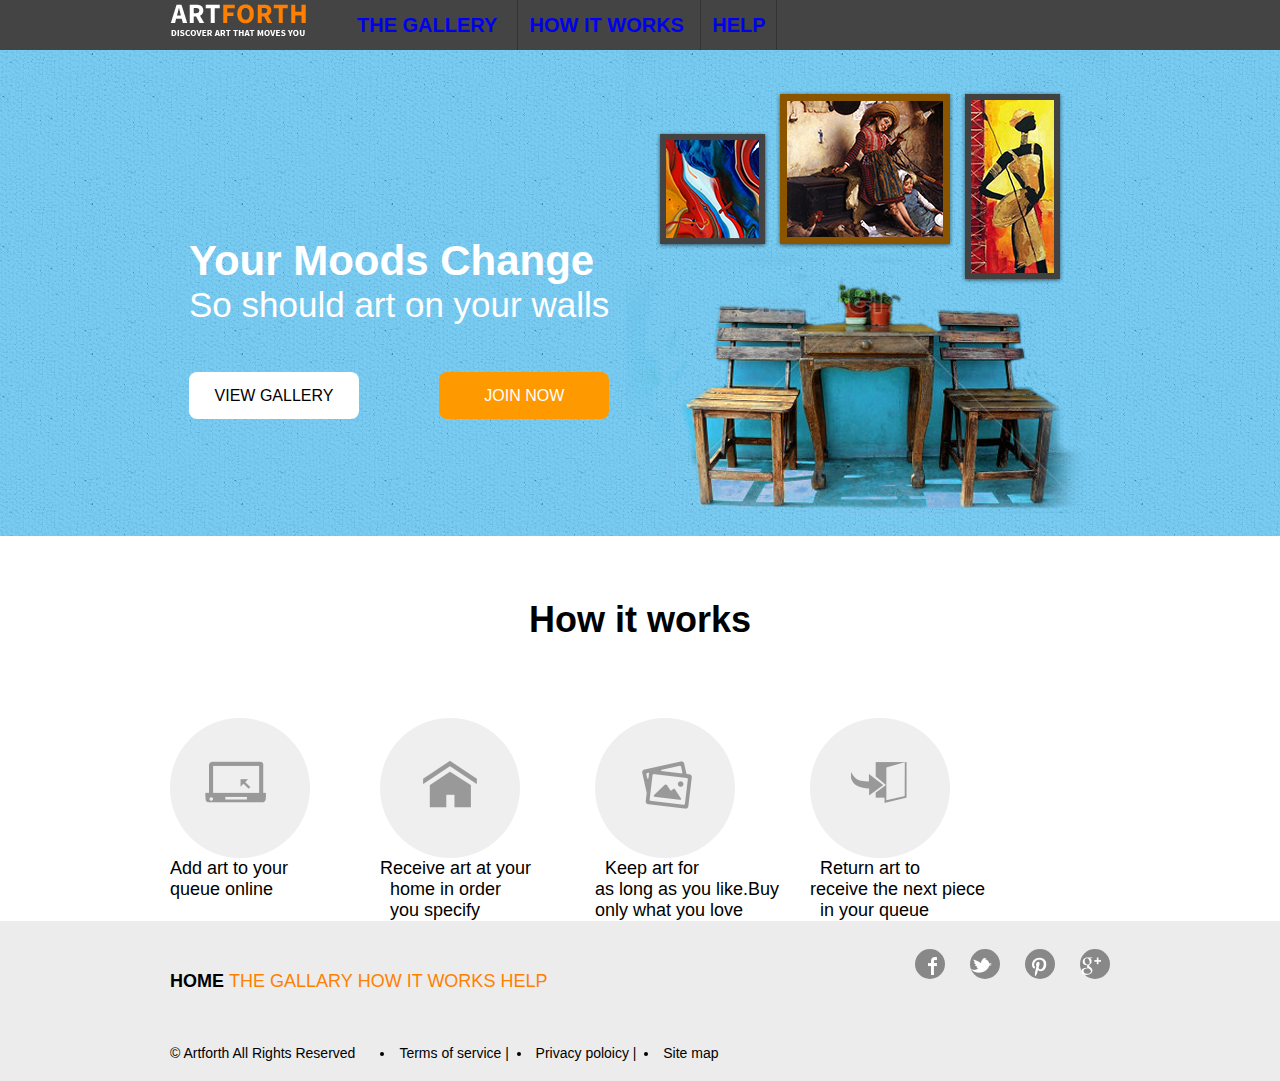
==== 8_frontend/html_css/assignment3/index.html @ 6bbcc033 "assignment3 in frontend added" ====
<html>
	<head>
		<title>Html page</title>
		<link rel="stylesheet" type="text/css" href="css/style.css">
	</head>
	
	<body>

	<div id ="wrapper">		
			<div id="navigator">
				<div class="container">	
					<div id="logo">
						<img src="images/logo.png" alt="logo">
					</div>
					<ul>
						<li><div class="menu"><a href="index.html">THE GALLERY</a>&nbsp</li>
						<li>&nbsp<img src="images/shape_dividor.png" alt="logo">&nbsp&nbsp</li>
						<li><div class="menu"><a href="index.html">&nbsp HOW IT WORKS &nbsp </a></li>
						<li><img src="images/shape_dividor.png" alt="logo">&nbsp</li>
						<li><div class="menu"><a href="index.html">&nbsp HELP &nbsp</a></li>
						<li><img src="images/shape_dividor.png" alt="logo"></li>
					</ul>
				</div>

			</div>
			<div id="pattern">
				<div class="container">	
					<img src="images/header_image.png" alt="logo">
					
				
				<div id="content"">
					<h1>Your Moods Change</h1>
					<h2>So should art on your walls</h2>

					<div class="rectanglewhite">VIEW GALLERY</div>
					<div class="rectangleyellow">JOIN NOW</div>
				</div>

				</div>
			</div>
	
			<div id="pattern2">
				<div class="container">
					<div class="text">How it works</div>

						<ul>				
						<li><div class="first"><img src="images/computer.png"></div>Add art to your <br>queue online</li>
						<li><div class="second"><img src="images/Home.png"></div>Receive art at your <br>&nbsp home in order<br> &nbsp you specify</li>
						<li><div class="third"><img src="images/message.png"></div>&nbsp Keep art for<br> as long as you like.Buy<br> only what you love</li>
						<li><div class="forth"><img src="images/return.png"></div>&nbsp Return art to<br>receive the next piece<br>&nbsp in your queue</li>
						</ul>

				</div>
				
			</div>

			<div id="footer">
				<div class="container">

					<ul>
						<li><div class="home"><a href="index.html">HOME</div></li>				
						<li><div class="link"><a href="index.html">&nbspTHE GALLARY</div></li>				
						<li><div class="link"><a href="index.html">&nbspHOW IT WORKS</div></li>				
						<li><div class="link"><a href="index.html">&nbspHELP</div></li>				
						
					</ul>	
					<div class="logoslist">
					
					<ul>
						<li><div class="logos"><img src="images/g_logo.png"></div></li>				
						<li><div class="logos"><img src="images/p_logo.png"></div></li>				
						<li><div class="logos"><img src="images/bird_logo.png"></div></li>				
						<li><div class="logos"><img src="images/f_logo.png"></div></li>	
						<div class="clear2"></div>				
						
					</ul>

					</div>

					<div class="copyright">&copy Artforth All Rights Reserved
					</div>

					<div class ="righttext">
						<li><a href="index.html">Terms of service |&nbsp&nbsp</li>
												
						<li><a href="index.html">Privacy poloicy |&nbsp&nbsp</li>	
						<li><a href="index.html">Site map</li>				
					</div>
				
				
				</div>
				
				
			</div>
			

	</div>
	</body>

</html>
---- 8_frontend/html_css/assignment3/css/style.css ----
/*Default Reset CSS*/
html, body, div, span, applet, object, iframe,
h1, h2, h3, h4, h5, h6, p, blockquote, pre,
a, abbr, acronym, address, big, cite, code,
del, dfn, em, img, ins, kbd, q, s, samp,
small, strike, strong, sub, sup, tt, var,
b, u, i, center,
dl, dt, dd, ol, ul, li,
fieldset, form, label, legend,
table, caption, tbody, tfoot, thead, tr, th, td,
article, aside, canvas, details, embed,
figure, figcaption, footer, header, hgroup,
menu, nav, output, ruby, section, summary,
time, mark, audio, video {
	margin: 0;
	padding: 0;
	border: 0;
	font-size: 100%;
	font: inherit;
	vertical-align: baseline;
}	
#wrapper
	   	{		
	        font-family:Source Sans Pro,Helvetica,sans-serif;
	   	}

#navigator

	   	{
   		 background-color:#444444;
    		 height:50px;	
		 line-height:50px;	 
		
    	  	 }
#logo		{
	
		float:left;
		padding:3px 50px 3px 0px;
		
		}

img
		{
		
		float:right;
		clear:both;

}
ul
		{
		list-style-type:none;
		
		}

li
	   	{			
		font-size:18px; 	
		float:left;		
	   	}

.menu a	  	{
	   	text-decoration:none;
		font-weight:bold;
		font-size:20px;
		
	   	}



#pattern	{
		height:486px;
	 	background-image: url("../images/pattern.png");
    		background-repeat:repeat;
		}

	
#content	{
		color:white;	
		float:left;
		margin-left:19px;
		margin-top:186px;
		
		}

.rectanglewhite	{
       
    		background: white;
    		width: 170px;
		height:47px;
    		border-radius: 8px;
		color:black;
		line-height:47px;
		text-align:center;
		float:left;
		margin-top:47px;
		}

.rectangleyellow	
		{
       		float:right;
    		background: #ff9900;
    		width: 170px;
		height:47px;
    		 border-radius: 8px;
		color:white;
		line-height:47px;
		text-align:center;
		margin-top:47px;
		}

h1		{
		
		font-size:42px;
		font-weight:bold;		
		}

h2		{
		font-weight:normal;
		font-size:35px;
		}

.first		{
		width: 140px;
		height:140px;		
		border-radius: 70px;
		background-color:#efefef;
		margin-top:77px;
		margin-right:70px;
		
		}
.first img
		{
		padding:43px;
		}

.second		{
		margin-top:77px;
		margin-right:75px;
		width: 140px;
		height:140px;		
		border-radius: 70px;
		background-color:#efefef;		
			
		}
.second	 img
		{
		padding:43px;
		}

.third		{
		margin-top:77px;
		width: 140px;
		height:140px;		
		border-radius: 70px;
		background-color:#efefef;
		margin-right:75px;
			
		}
.third img
		{
		padding:43px;
		}


.forth		{
		margin-top:77px;
		margin-right:75px;
		width: 140px;
		height:140px;		
		border-radius: 70px;
		background-color:#efefef;
		
			
		}
.forth img
		{
		padding:43px;
		}

.text		{
		font-size:36px;
		margin-top:63px;
		text-align:center;	
		font-weight:bold;
		}

#footer		{
		height:160px;
	 	background-image: url("../images/footer.png");
    		background-repeat:repeat;
		clear:both;
		line-height:65px;
		
		}


.home a	  	{
		color:black;
	   	text-decoration:none;
		font-weight:bold;
		float:left;
		font-size:18px;
		margin-top:28px;
	   	}

.link a		{
		text-decoration:none;
		float:left;
		color:#ff8000;
		margin-top:28px;
		}


.menu a:visited 
	        {
    		color: #939393;
	        }
.home a:visited
		{
    		color: #939393;
	        }

.logos	{
		float:right;
		height:30px;
		width:30px;	
		border-radius: 15px;
		background-color:#888888;	
		margin-top:28px;
		margin-left:25px;
		clear:both;
		}

.logos img	
		{
		padding:8px;
		}

.logoslist li
		{
		float:right;		
		}

.copyright	{
		font-size:14px;
		color:black;
		margin-top:25px;
		float:left;
		line-height:28px;
		margin-right:25px;	
		}

.clear2	{
		clear:both;
		}


.righttext a	
		{
		color:black;
		text-decoration:none;
		
		
		}

.righttext li{
		margin-top:25px;
	   	
		line-height:28px;					
		font-size:14px; 			
	   	}	
	
.container
		{
		width:940px;
		margin:auto;
		}
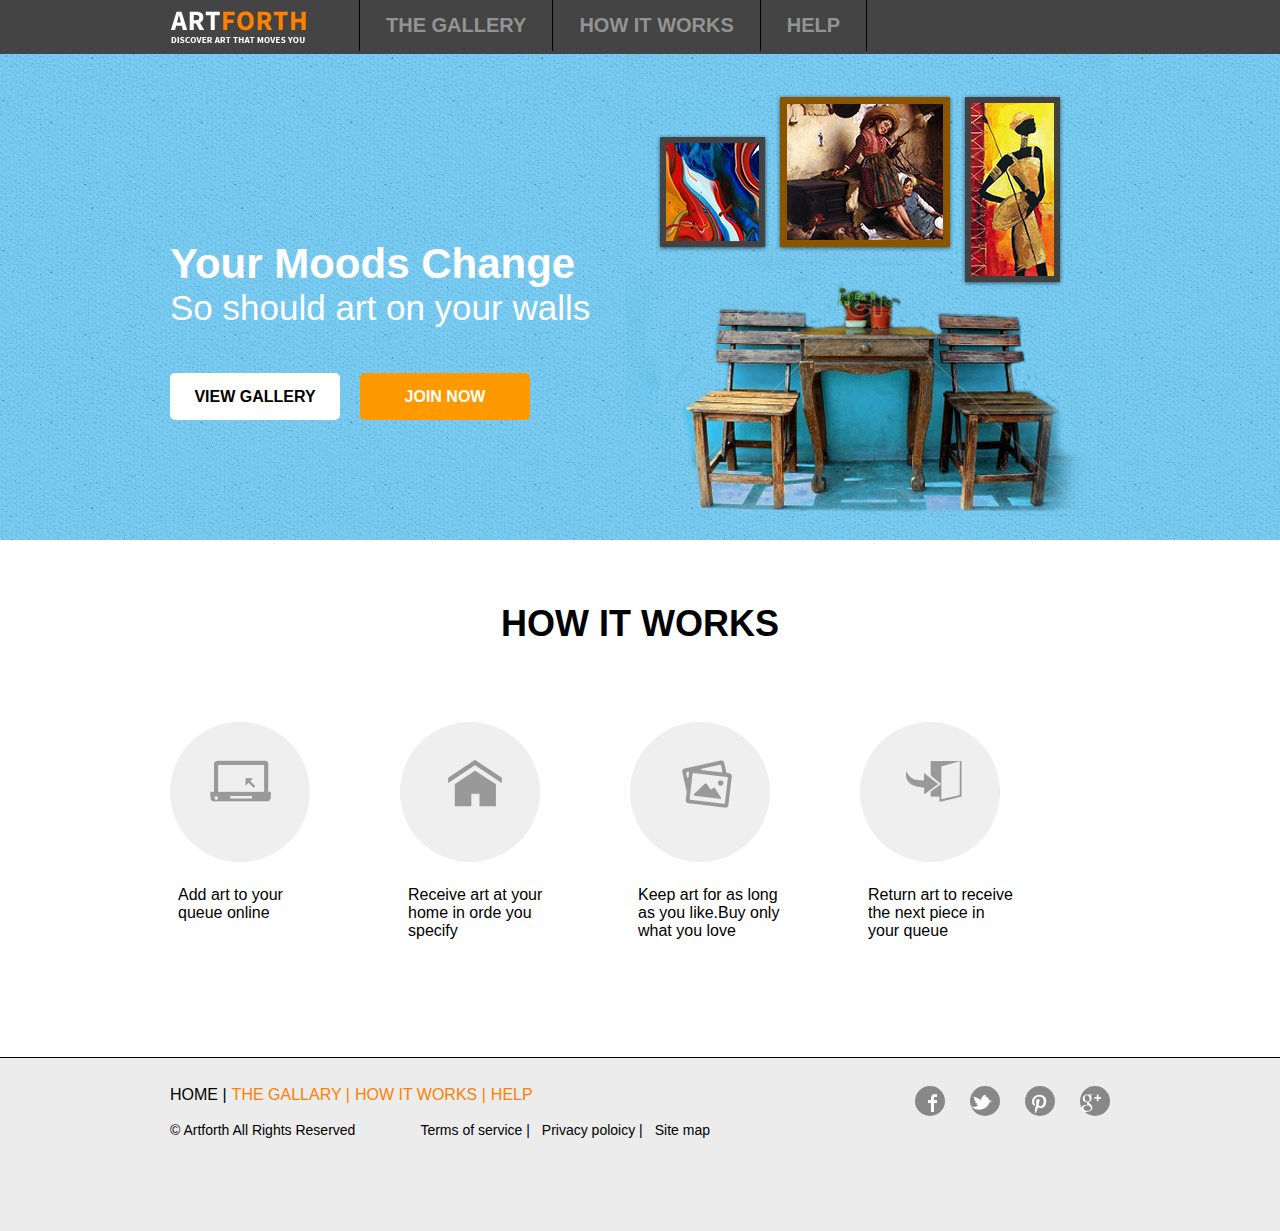
==== commit 956786e4: "assignment 3 added" ====
--- a/8_frontend/html_css/assignment3/index.html
+++ b/8_frontend/html_css/assignment3/index.html
@@ -1,100 +1,100 @@
+<!DOCTYPE html>
 <html>
 	<head>
 		<title>Html page</title>
+
 		<link rel="stylesheet" type="text/css" href="css/style.css">
 	</head>
 	
 	<body>
-
-	<div id ="wrapper">		
-			<div id="navigator">
+			
+			<div id="navigation">
 				<div class="container">	
-					<div id="logo">
-						<img src="images/logo.png" alt="logo">
-					</div>
+					
+						<a class="logo"><img src="images/logo.png" alt="logo"></a>
+					
 					<ul>
-						<li><div class="menu"><a href="index.html">THE GALLERY</a>&nbsp</li>
-						<li>&nbsp<img src="images/shape_dividor.png" alt="logo">&nbsp&nbsp</li>
-						<li><div class="menu"><a href="index.html">&nbsp HOW IT WORKS &nbsp </a></li>
-						<li><img src="images/shape_dividor.png" alt="logo">&nbsp</li>
-						<li><div class="menu"><a href="index.html">&nbsp HELP &nbsp</a></li>
-						<li><img src="images/shape_dividor.png" alt="logo"></li>
+						<li><div class="menu"><a href="index.html">THE GALLERY</a></li>
+						
+						<li><div class="menu"><a href="index.html">HOW IT WORKS </a></li>
+						
+						<li><div class="menu"><a href="index.html">HELP</a></li>
+						
 					</ul>
+						<div class="clear"></div>
 				</div>
 
 			</div>
+
 			<div id="pattern">
-				<div class="container">	
-					<img src="images/header_image.png" alt="logo">
+			    <div class="container">	
+					<img src="images/header_image.png" alt="header_imaage">					
+				
+				<div id="content">
+					<h1>Your Moods Change</h1>
+					<h2>So should art on your walls</h2>				
+
+						<div class="rectanglewhite">VIEW GALLERY</div>
+						<div class="rectangleyellow">JOIN NOW</div>
+						
 					
-				
-				<div id="content"">
-					<h1>Your Moods Change</h1>
-					<h2>So should art on your walls</h2>
+															
+				</div>	
 
-					<div class="rectanglewhite">VIEW GALLERY</div>
-					<div class="rectangleyellow">JOIN NOW</div>
-				</div>
-
-				</div>
+			     </div>
 			</div>
 	
 			<div id="pattern2">
 				<div class="container">
-					<div class="text">How it works</div>
+					<div class="text">HOW IT WORKS</div>
 
 						<ul>				
-						<li><div class="first"><img src="images/computer.png"></div>Add art to your <br>queue online</li>
-						<li><div class="second"><img src="images/Home.png"></div>Receive art at your <br>&nbsp home in order<br> &nbsp you specify</li>
-						<li><div class="third"><img src="images/message.png"></div>&nbsp Keep art for<br> as long as you like.Buy<br> only what you love</li>
-						<li><div class="forth"><img src="images/return.png"></div>&nbsp Return art to<br>receive the next piece<br>&nbsp in your queue</li>
+						<li><div class="circles"><img src="images/computer.png"></div><p>Add art to your queue online</p></li>
+						<li><div class="circles"><img src="images/Home.png"></div><p>Receive art at your home in orde you specify</p></li>
+						<li><div class="circles"><img src="images/message.png"></div><p>Keep art for as long as you like.Buy only what you love</p></li>
+						<li><div class="circles"><img src="images/return.png"></div><p>Return art to receive the next piece in your queue</p></li>
 						</ul>
+						<div class="clear"></div>
+						
 
-				</div>
-				
+				       </div>				
 			</div>
 
 			<div id="footer">
+
 				<div class="container">
 
-					<ul>
-						<li><div class="home"><a href="index.html">HOME</div></li>				
-						<li><div class="link"><a href="index.html">&nbspTHE GALLARY</div></li>				
-						<li><div class="link"><a href="index.html">&nbspHOW IT WORKS</div></li>				
-						<li><div class="link"><a href="index.html">&nbspHELP</div></li>				
-						
-					</ul>	
-					<div class="logoslist">
-					
-					<ul>
-						<li><div class="logos"><img src="images/g_logo.png"></div></li>				
-						<li><div class="logos"><img src="images/p_logo.png"></div></li>				
-						<li><div class="logos"><img src="images/bird_logo.png"></div></li>				
-						<li><div class="logos"><img src="images/f_logo.png"></div></li>	
-						<div class="clear2"></div>				
+					<ul >
+						<li id="home"><a class="footerlist" href="index.html">HOME |</a></li>				
+						<li><a class="footerlist" href="index.html">THE GALLARY |</a></li>				
+						<li><a class="footerlist" href="index.html">HOW IT WORKS |</a></li>				
+						<li><a class="footerlist" href="index.html">HELP </a></li>				
 						
 					</ul>
+					
+					<ul class ="socialicons">
+
+						<li><div><a class="logos"href="index.html"><img src="images/g_logo.png"/></a></div></li>				
+						<li><div><a class="logos" href="index.html"><img src="images/p_logo.png"/></a></div></li>				
+						<li><div><a class="logos" href="index.html"><img src="images/bird_logo.png"/></a></div></li>				
+						<li><div><a class="logos" href="index.html"><img src="images/f_logo.png"/></a></div></li>	
+									
+						
+					</ul>
+						<div class="clear"></div>				
+
+					<div class="copyright">&copy Artforth All Rights Reserved</div>
+						
+							<ul class="righttext">
+								<li><a href="index.html">Terms of service |</a></li>
+								<li><a href="index.html">Privacy poloicy |</a></li>	
+								<li><a href="index.html">Site map</a></li>				
+							</ul>		
 
 					</div>
 
-					<div class="copyright">&copy Artforth All Rights Reserved
-					</div>
-
-					<div class ="righttext">
-						<li><a href="index.html">Terms of service |&nbsp&nbsp</li>
-												
-						<li><a href="index.html">Privacy poloicy |&nbsp&nbsp</li>	
-						<li><a href="index.html">Site map</li>				
-					</div>
-				
-				
-				</div>
-				
+					<div class="clear"></div>				
 				
 			</div>
-			
-
-	</div>
-	</body>
-
+		</body>
 </html>
--- a/8_frontend/html_css/assignment3/css/style.css
+++ b/8_frontend/html_css/assignment3/css/style.css
@@ -18,45 +18,55 @@
 	font-size: 100%;
 	font: inherit;
 	vertical-align: baseline;
-}	
-#wrapper
+		}	
+body
 	   	{		
 	        font-family:Source Sans Pro,Helvetica,sans-serif;
 	   	}
 
-#navigator
-
-	   	{
-   		 background-color:#444444;
-    		 height:50px;	
-		 line-height:50px;	 
-		
-    	  	 }
-#logo		{
-	
-		float:left;
-		padding:3px 50px 3px 0px;
-		
-		}
-
-img
-		{
-		
+#navigation	{
+   		 background-color:#444444;	
+		 line-height:50px; 
+		}
+	
+.logo		{
+	
+		float:left;
+		padding:10px 52px 10px 0px;		
+		
+		}
+
+img 		{		
 		float:right;
-		clear:both;
-
-}
-ul
-		{
+		
+		}
+ ul		{
 		list-style-type:none;
-		
-		}
-
-li
-	   	{			
+		}
+
+#navigation li
+	   	{	
+		border-right:1px solid;		
 		font-size:18px; 	
-		float:left;		
-	   	}
+		float:left;
+		display:block;		
+			
+	   	}
+
+#navigation li:first-child
+		{
+		border-left:1px solid;		
+		}
+#navigation li a
+		{
+		color:#939393;
+		padding:19px 26px 19px 26px;	
+		}
+#navigation li a:hover,.righttext li a:hover,.footerlist li a:hover
+		{
+		color:blue;
+		}
+
 
 .menu a	  	{
 	   	text-decoration:none;
@@ -77,37 +87,37 @@
 #content	{
 		color:white;	
 		float:left;
-		margin-left:19px;
-		margin-top:186px;
-		
-		}
-
-.rectanglewhite	{
-       
-    		background: white;
-    		width: 170px;
-		height:47px;
-    		border-radius: 8px;
-		color:black;
-		line-height:47px;
+		margin:186px 0px 120px 0px;
+		display:block;
+		
+		}
+.rectanglewhite,.rectangleyellow	
+		{		
+		border-radius: 5px;		
+		line-height:47px;	
+		width:170px;
 		text-align:center;
-		float:left;
-		margin-top:47px;
-		}
-
-.rectangleyellow	
-		{
-       		float:right;
-    		background: #ff9900;
-    		width: 170px;
-		height:47px;
-    		 border-radius: 8px;
+		margin-top:45px;
+		font-weight:bold;
+		float:left;
+			
+		}
+
+.rectanglewhite 
+		{
+		
+       		margin-right:20px;
+            	border-radius:5px;
+    		background: white;    		
+		color:black;		
+		}
+
+.rectangleyellow 	
+		{
+		 border-radius:5px;
+		 background: #ff9900;    		
 		color:white;
-		line-height:47px;
-		text-align:center;
-		margin-top:47px;
-		}
-
+		}
 h1		{
 		
 		font-size:42px;
@@ -119,63 +129,29 @@
 		font-size:35px;
 		}
 
-.first		{
+.circles	{
 		width: 140px;
 		height:140px;		
 		border-radius: 70px;
 		background-color:#efefef;
-		margin-top:77px;
+		margin-top:77px;		
+		}
+.circles img	{
+		padding:38px;
+		}
+
+#pattern2 li	{
+		width:160px;
+		float:left;
 		margin-right:70px;
-		
-		}
-.first img
-		{
-		padding:43px;
-		}
-
-.second		{
-		margin-top:77px;
-		margin-right:75px;
-		width: 140px;
-		height:140px;		
-		border-radius: 70px;
-		background-color:#efefef;		
+		}
+#pattern2 p	{
+		margin-left:8px;
+		margin-top:24px;
 			
 		}
-.second	 img
-		{
-		padding:43px;
-		}
-
-.third		{
-		margin-top:77px;
-		width: 140px;
-		height:140px;		
-		border-radius: 70px;
-		background-color:#efefef;
-		margin-right:75px;
-			
-		}
-.third img
-		{
-		padding:43px;
-		}
-
-
-.forth		{
-		margin-top:77px;
-		margin-right:75px;
-		width: 140px;
-		height:140px;		
-		border-radius: 70px;
-		background-color:#efefef;
-		
-			
-		}
-.forth img
-		{
-		padding:43px;
-		}
+
+
 
 .text		{
 		font-size:36px;
@@ -184,43 +160,34 @@
 		font-weight:bold;
 		}
 
+.text ul	{
+		list-style-type:none;
+		}
+
 #footer		{
-		height:160px;
-	 	background-image: url("../images/footer.png");
-    		background-repeat:repeat;
-		clear:both;
-		line-height:65px;
-		
-		}
-
-
-.home a	  	{
-		color:black;
-	   	text-decoration:none;
-		font-weight:bold;
-		float:left;
-		font-size:18px;
+		border-top:1px solid;
+		box-shadow: 1px 1px 1px #888888;
+		background-color:#ececec;
+		margin-top:117px;		
+		}
+
+.footerlist	{
+		float:left;
+		font-size:16px;		
 		margin-top:28px;
-	   	}
-
-.link a		{
+		color:#ff8000;
 		text-decoration:none;
-		float:left;
-		color:#ff8000;
-		margin-top:28px;
-		}
-
-
-.menu a:visited 
-	        {
-    		color: #939393;
-	        }
-.home a:visited
-		{
-    		color: #939393;
-	        }
-
-.logos	{
+		margin-right:5px;
+		}
+
+
+
+.footerlist ul
+		{
+		list-style-type:none;	
+		}
+
+.logos		{
 		float:right;
 		height:30px;
 		width:30px;	
@@ -228,47 +195,56 @@
 		background-color:#888888;	
 		margin-top:28px;
 		margin-left:25px;
-		clear:both;
-		}
-
+		line-height:28px;
+		
+		}
+#home a		{
+		color:black;
+		}
+		
 .logos img	
 		{
 		padding:8px;
-		}
-
-.logoslist li
-		{
-		float:right;		
-		}
+		}		
+
+.socialicons a:hover
+		{
+		background:blue;
+		}
+
+
 
 .copyright	{
 		font-size:14px;
 		color:black;
-		margin-top:25px;
+		margin-bottom:87px;
 		float:left;
 		line-height:28px;
-		margin-right:25px;	
-		}
-
-.clear2	{
+		margin-right:65px;	
+		}
+.copyright ul
+		{
+		list-style-type:none;
+		}
+.righttext a	
+		{
+		color:black;
+		text-decoration:none;	
+		
+		}
+
+.righttext li  {
+		margin-right:12px;		
+		margin-bottom:87px;	   	
+		line-height:28px;					
+		font-size:14px; 
+		float:left;			
+	   	}
+
+.clear		{
 		clear:both;
 		}
-
-
-.righttext a	
-		{
-		color:black;
-		text-decoration:none;
-		
-		
-		}
-
-.righttext li{
-		margin-top:25px;
-	   	
-		line-height:28px;					
-		font-size:14px; 			
-	   	}	
+	
 	
 .container
 		{
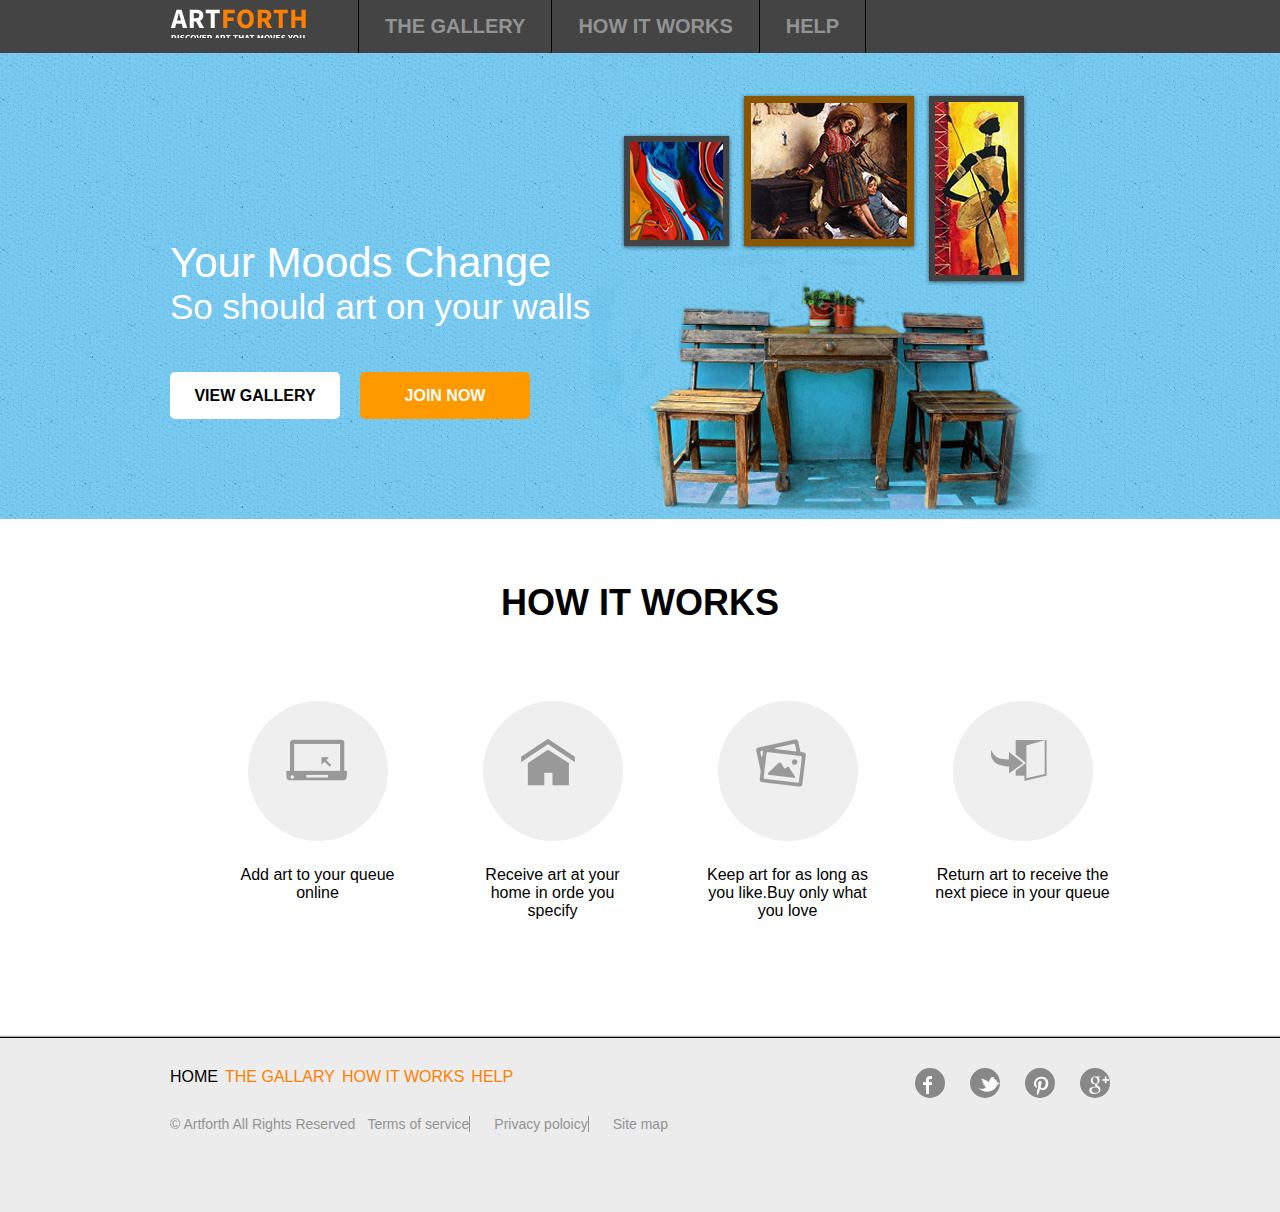
==== commit cc2415af: "new updated folder added" ====
--- a/8_frontend/html_css/assignment3/index.html
+++ b/8_frontend/html_css/assignment3/index.html
@@ -9,26 +9,33 @@
 	<body>
 			
 			<div id="navigation">
+
 				<div class="container">	
 					
-						<a class="logo"><img src="images/logo.png" alt="logo"></a>
+						<a class="logo" href="index.html"></a>
 					
-					<ul>
-						<li><div class="menu"><a href="index.html">THE GALLERY</a></li>
+						<ul>
+							<li><a href="index.html">THE GALLERY</a></li>
 						
-						<li><div class="menu"><a href="index.html">HOW IT WORKS </a></li>
+							<li><a href="index.html">HOW IT WORKS </a></li>
 						
-						<li><div class="menu"><a href="index.html">HELP</a></li>
+							<li><a href="index.html">HELP</a></li>
+
+							<div class="clear"></div>
 						
-					</ul>
-						<div class="clear"></div>
+						</ul>
+			
+							<div class="clear"></div>
+
 				</div>
 
 			</div>
 
-			<div id="pattern">
-			    <div class="container">	
-					<img src="images/header_image.png" alt="header_imaage">					
+			<div id="bluepattern">
+
+			    <div class="container">
+	
+									
 				
 				<div id="content">
 					<h1>Your Moods Change</h1>
@@ -40,12 +47,15 @@
 					
 															
 				</div>	
+					<img src="images/header_image.png" alt="header_imaage">	
 
 			     </div>
 			</div>
 	
-			<div id="pattern2">
+			<div id="whitepattern">
+
 				<div class="container">
+
 					<div class="text">HOW IT WORKS</div>
 
 						<ul>				
@@ -53,6 +63,7 @@
 						<li><div class="circles"><img src="images/Home.png"></div><p>Receive art at your home in orde you specify</p></li>
 						<li><div class="circles"><img src="images/message.png"></div><p>Keep art for as long as you like.Buy only what you love</p></li>
 						<li><div class="circles"><img src="images/return.png"></div><p>Return art to receive the next piece in your queue</p></li>
+						<div class="clear"></div>
 						</ul>
 						<div class="clear"></div>
 						
@@ -64,11 +75,13 @@
 
 				<div class="container">
 
-					<ul >
-						<li id="home"><a class="footerlist" href="index.html">HOME |</a></li>				
-						<li><a class="footerlist" href="index.html">THE GALLARY |</a></li>				
-						<li><a class="footerlist" href="index.html">HOW IT WORKS |</a></li>				
-						<li><a class="footerlist" href="index.html">HELP </a></li>				
+					<ul>
+						<li id="home"><a class="footerlist" href="index.html">HOME </a></li>				
+						<li><a class="footerlist" href="index.html">THE GALLARY </a></li>				
+						<li><a class="footerlist" href="index.html">HOW IT WORKS </a></li>				
+						<li><a class="footerlist" href="index.html">HELP </a></li>
+					
+									
 						
 					</ul>
 					
@@ -77,18 +90,21 @@
 						<li><div><a class="logos"href="index.html"><img src="images/g_logo.png"/></a></div></li>				
 						<li><div><a class="logos" href="index.html"><img src="images/p_logo.png"/></a></div></li>				
 						<li><div><a class="logos" href="index.html"><img src="images/bird_logo.png"/></a></div></li>				
-						<li><div><a class="logos" href="index.html"><img src="images/f_logo.png"/></a></div></li>	
+						<li><div><a class="logos" href="index.html"><img src="images/f_logo.png"/></a></div></li>
+							
 									
 						
 					</ul>
-						<div class="clear"></div>				
+					<div class="clear"></div>
+										
 
 					<div class="copyright">&copy Artforth All Rights Reserved</div>
 						
 							<ul class="righttext">
-								<li><a href="index.html">Terms of service |</a></li>
-								<li><a href="index.html">Privacy poloicy |</a></li>	
-								<li><a href="index.html">Site map</a></li>				
+								<li><a class ="link" href="index.html">Terms of service </a></li>
+								<li><a class="link" href="index.html">Privacy poloicy </a></li>	
+								<li><a href="index.html">Site map</a></li>
+								<li class="clear"></li>				
 							</ul>		
 
 					</div>
--- a/8_frontend/html_css/assignment3/css/style.css
+++ b/8_frontend/html_css/assignment3/css/style.css
@@ -26,20 +26,19 @@
 
 #navigation	{
    		 background-color:#444444;	
-		 line-height:50px; 
-		}
-	
-.logo		{
-	
-		float:left;
-		padding:10px 52px 10px 0px;		
-		
-		}
-
-img 		{		
-		float:right;
-		
-		}
+		 line-height:52px; 
+		}
+.logo 		{		
+		height:30px;
+		width:138px;
+		background-image:url("../images/logo.png");
+		float:left;	
+		margin-top:8px;	
+		margin-bottom:8px;
+		background-repeat:none;
+		margin-right:50px;
+		}
+	
  ul		{
 		list-style-type:none;
 		}
@@ -57,47 +56,43 @@
 		{
 		border-left:1px solid;		
 		}
+
 #navigation li a
 		{
 		color:#939393;
 		padding:19px 26px 19px 26px;	
-		}
-#navigation li a:hover,.righttext li a:hover,.footerlist li a:hover
-		{
-		color:blue;
-		}
-
-
-.menu a	  	{
-	   	text-decoration:none;
+		text-decoration:none;
 		font-weight:bold;
 		font-size:20px;
-		
-	   	}
-
-
-
-#pattern	{
-		height:486px;
+		}
+
+#navigation li a:hover,.righttext li a:hover,.footerlist li a:hover
+		{
+		color:blue;
+		}
+
+#bluepattern	{
+		
 	 	background-image: url("../images/pattern.png");
     		background-repeat:repeat;
 		}
 
 	
 #content	{
-		color:white;	
+		color:#ffffff;	
 		float:left;
 		margin:186px 0px 120px 0px;
 		display:block;
 		
 		}
+
 .rectanglewhite,.rectangleyellow	
 		{		
 		border-radius: 5px;		
 		line-height:47px;	
 		width:170px;
 		text-align:center;
-		margin-top:45px;
+		
 		font-weight:bold;
 		float:left;
 			
@@ -118,13 +113,13 @@
 		 background: #ff9900;    		
 		color:white;
 		}
+
 h1		{
-		
-		font-size:42px;
-		font-weight:bold;		
+		font-size:42px;		
 		}
 
 h2		{
+		margin-bottom:45px;
 		font-weight:normal;
 		font-size:35px;
 		}
@@ -134,23 +129,33 @@
 		height:140px;		
 		border-radius: 70px;
 		background-color:#efefef;
-		margin-top:77px;		
-		}
+		margin:auto;
+		margin-bottom:25px;
+			
+		}
+
 .circles img	{
 		padding:38px;
 		}
 
-#pattern2 li	{
-		width:160px;
-		float:left;
-		margin-right:70px;
-		}
-#pattern2 p	{
-		margin-left:8px;
-		margin-top:24px;
-			
-		}
-
+#whitepattern li	
+		{
+		width:175px;
+		float:left;
+		margin-left:60px;
+		
+		}
+#whitepattern p{
+		text-align:center;
+		}
+	
+		}
+#whitepattern ul{
+		list-style-type:none;
+		margin:0px 5px 0px 5px;
+		float:left;
+				
+		}
 
 
 .text		{
@@ -158,6 +163,7 @@
 		margin-top:63px;
 		text-align:center;	
 		font-weight:bold;
+		margin-bottom:77px;	
 		}
 
 .text ul	{
@@ -166,22 +172,23 @@
 
 #footer		{
 		border-top:1px solid;
-		box-shadow: 1px 1px 1px #888888;
+		box-shadow:0px 2px 2px 2px;
 		background-color:#ececec;
-		margin-top:117px;		
+		margin-top:117px;
+		padding-top:30px;
+		padding-bottom:80px;
+			
 		}
 
 .footerlist	{
 		float:left;
 		font-size:16px;		
-		margin-top:28px;
 		color:#ff8000;
 		text-decoration:none;
-		margin-right:5px;
-		}
-
-
-
+		margin-bottom:30px;
+		margin-right:7px;
+		
+		}
 .footerlist ul
 		{
 		list-style-type:none;	
@@ -193,7 +200,7 @@
 		width:30px;	
 		border-radius: 15px;
 		background-color:#888888;	
-		margin-top:28px;
+		
 		margin-left:25px;
 		line-height:28px;
 		
@@ -205,22 +212,22 @@
 .logos img	
 		{
 		padding:8px;
+		}
+
+.socialicons ul	{
+		float:right;
 		}		
 
 .socialicons a:hover
 		{
 		background:blue;
 		}
-
-
 
 .copyright	{
 		font-size:14px;
-		color:black;
-		margin-bottom:87px;
-		float:left;
-		line-height:28px;
-		margin-right:65px;	
+		color:#939393;		
+		float:left;		
+			
 		}
 .copyright ul
 		{
@@ -228,17 +235,21 @@
 		}
 .righttext a	
 		{
-		color:black;
-		text-decoration:none;	
-		
-		}
-
-.righttext li  {
-		margin-right:12px;		
-		margin-bottom:87px;	   	
-		line-height:28px;					
+		color:#939393;
+		text-decoration:none;
+		margin-right:12px;
+		margin-left:12px;			
+		
+		}
+.link		{
+		border-right:1px solid;		
+		}
+
+.righttext li   {
+					   					
 		font-size:14px; 
-		float:left;			
+		float:left;
+					
 	   	}
 
 .clear		{
